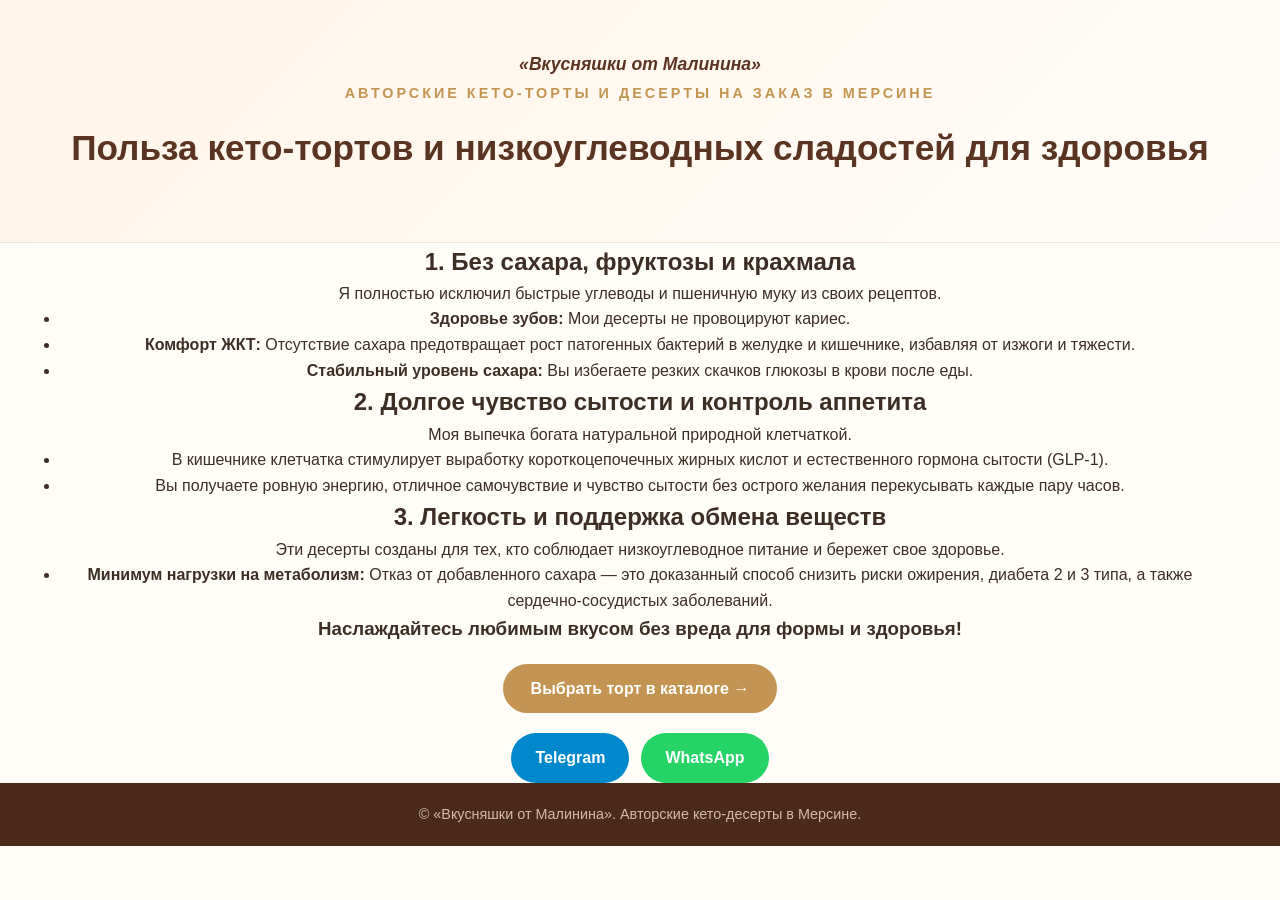
==== keto-health.html @ 3f53e6ff "Add keto health benefits page in Russian" ====
<!DOCTYPE html>
<html lang="ru">
<head>
    <meta charset="UTF-8">
    <meta name="viewport" content="width=device-width, initial-scale=1.0">
    <title>Польза кето-тортов — Вкусняшки от Малинина</title>
    <link rel="stylesheet" href="style.css">
</head>
<body>

    <!-- Шапка страницы -->
    <header class="main-header">
        <div class="container">
            <p class="brand-slogan">«Вкусняшки от Малинина»</p>
            <p class="brand">Авторские кето-торты и десерты на заказ в Мерсине</p>
            <h1>Польза кето-тортов и низкоуглеводных сладостей для здоровья</h1>
        </div>
    </header>

    <!-- Основной контент -->
    <main class="container">
        
        <section class="health-benefits">
            
            <!-- Блок 1 -->
            <article class="benefit-card">
                <h2>1. Без сахара, фруктозы и крахмала</h2>
                <p>Я полностью исключил быстрые углеводы и пшеничную муку из своих рецептов.</p>
                <ul>
                    <li><strong>Здоровье зубов:</strong> Мои десерты не провоцируют кариес.</li>
                    <li><strong>Комфорт ЖКТ:</strong> Отсутствие сахара предотвращает рост патогенных бактерий в желудке и кишечнике, избавляя от изжоги и тяжести.</li>
                    <li><strong>Стабильный уровень сахара:</strong> Вы избегаете резких скачков глюкозы в крови после еды.</li>
                </ul>
            </article>

            <!-- Блок 2 -->
            <article class="benefit-card">
                <h2>2. Долгое чувство сытости и контроль аппетита</h2>
                <p>Моя выпечка богата натуральной природной клетчаткой.</p>
                <ul>
                    <li>В кишечнике клетчатка стимулирует выработку короткоцепочечных жирных кислот и естественного гормона сытости (GLP-1).</li>
                    <li>Вы получаете ровную энергию, отличное самочувствие и чувство сытости без острого желания перекусывать каждые пару часов.</li>
                </ul>
            </article>

            <!-- Блок 3 -->
            <article class="benefit-card">
                <h2>3. Легкость и поддержка обмена веществ</h2>
                <p>Эти десерты созданы для тех, кто соблюдает низкоуглеводное питание и бережет свое здоровье.</p>
                <ul>
                    <li><strong>Минимум нагрузки на метаболизм:</strong> Отказ от добавленного сахара — это доказанный способ снизить риски ожирения, диабета 2 и 3 типа, а также сердечно-сосудистых заболеваний.</li>
                </ul>
            </article>

            <!-- Призыв и кнопки -->
            <div class="cta-block">
                <h3>Наслаждайтесь любимым вкусом без вреда для формы и здоровья!</h3>
                
                <div class="cta-buttons">
                    <a href="index.html#catalog" class="btn btn-primary">Выбрать торт в каталоге →</a>
                </div>

                <div class="header-messengers">
                    <a href="https://t.me/Mersinwellness" target="_blank" rel="noopener noreferrer" class="btn btn-telegram">
                        Telegram
                    </a>
                    <a href="https://wa.me/9052059288" target="_blank" rel="noopener noreferrer" class="btn btn-whatsapp">
                        WhatsApp
                    </a>
                </div>
            </div>

        </section>

    </main>

    <!-- Подвал -->
    <footer class="main-footer">
        <div class="container">
            <p>© «Вкусняшки от Малинина». Авторские кето-десерты в Мерсине.</p>
        </div>
    </footer>

</body>
</html>
---- style.css ----
/* Сброс стилей */
* {
    margin: 0;
    padding: 0;
    box-sizing: border-box;
}

/* Цветовые переменные */
:root {
    --bg-main: #fffdf8;
    --bg-section: #fffaf4;
    --text-primary: #3d2e25;
    --text-heading: #5a3420;
    --accent-gold: #c49552;
    --accent-gold-hover: #a87d3e;
    --tg-color: #0088cc;
    --tg-color-hover: #0077b3;
    --wa-color: #25d366;
    --wa-color-hover: #1eaa53;
}

/* Базовые настройки страницы */
html {
    scroll-behavior: smooth;
}

body {
    font-family: "Segoe UI", Arial, sans-serif;
    background: var(--bg-main);
    color: var(--text-primary);
    line-height: 1.6;
    text-align: center; /* Главный параметр для выравнивания текста по центру */
}

.container {
    max-width: 1200px;
    margin: 0 auto;
    padding: 0 20px;
}

/* Шапка сайта */
.main-header {
    background: linear-gradient(135deg, #fff5e8, #fefcf8);
    text-align: center;
    padding: 50px 20px;
    border-bottom: 1px solid #f2e6d8;
}
.brand-slogan {
    font-size: 1.1rem;
    font-style: italic;
    font-weight: 600;
    color: var(--text-heading);
    margin-bottom: 4px;
    text-align: center;
}
.brand {
    font-size: 0.9rem;
    letter-spacing: 3px;
    text-transform: uppercase;
    margin-bottom: 15px;
    color: var(--accent-gold);
    font-weight: bold;
    text-align: center;
}

.main-header h1 {
    font-size: 2.2rem;
    margin-bottom: 15px;
    color: var(--text-heading);
    text-align: center;
}

.subtitle-benefits {
    font-size: 1.05rem;
    color: #6a4127;
    font-weight: 600;
    margin-bottom: 12px;
    text-align: center;
}

.main-header .subtitle {
    font-size: 1rem;
    color: #8a6a54;
    font-weight: 500;
    margin-bottom: 20px;
    text-align: center;
}

.header-messengers {
    display: flex;
    justify-content: center;
    align-items: center;
    gap: 12px;
    flex-wrap: wrap;
    margin-top: 20px;
}

/* Блок Hero */
.hero {
    max-width: 900px;
    margin: auto;
    padding: 50px 20px;
    text-align: center;
}

.hero h2 {
    font-size: 1.8rem;
    color: #6a4127;
    margin-bottom: 25px;
    text-align: center;
}

.hero .features p {
    max-width: 800px;
    margin: 12px auto;
    font-size: 1rem;
    text-align: center;
}

/* Общие стили для кнопок */
.btn {
    display: inline-flex;
    align-items: center;
    justify-content: center;
    gap: 8px;
    padding: 12px 24px;
    border-radius: 50px;
    text-decoration: none;
    font-weight: 600;
    transition: background-color 0.3s, transform 0.2s, box-shadow 0.3s;
    text-align: center;
}

.btn:hover {
    transform: translateY(-2px);
}

.btn-primary {
    background: var(--accent-gold);
    color: #fff;
    margin-top: 20px;
    font-size: 1rem;
    padding: 12px 28px;
}

.btn-primary:hover {
    background: var(--accent-gold-hover);
    box-shadow: 0 5px 15px rgba(196, 149, 82, 0.4);
}

/* Цвета мессенджеров */
.btn-telegram {
    background: var(--tg-color);
    color: #fff;
}

.btn-telegram:hover {
    background: var(--tg-color-hover);
    box-shadow: 0 4px 12px rgba(0, 136, 204, 0.3);
}

.btn-whatsapp {
    background: var(--wa-color);
    color: #fff;
}

.btn-whatsapp:hover {
    background: var(--wa-color-hover);
    box-shadow: 0 4px 12px rgba(37, 211, 102, 0.3);
}

/* Секция Каталога */
.catalog {
    padding: 50px 20px;
    background: var(--bg-section);
    text-align: center;
}

.catalog h2 {
    text-align: center;
    font-size: 2rem;
    margin-bottom: 30px;
    color: var(--text-heading);
}

/* Сетка карточек товаров: 2 в ряд */
.products {
    display: grid;
    grid-template-columns: repeat(2, 1fr);
    gap: 15px;
    max-width: 700px;
    margin: 0 auto;
}

.card {
    background: #ffffff;
    border-radius: 16px;
    overflow: hidden;
    box-shadow: 0 4px 15px rgba(0, 0, 0, 0.06);
    transition: transform 0.3s, box-shadow 0.3s;
    display: flex;
    flex-direction: column;
    align-items: center;
    text-align: center;
}

.card:hover {
    transform: translateY(-4px);
    box-shadow: 0 10px 25px rgba(0, 0, 0, 0.12);
}

.card-img {
    width: 100%;
    height: 140px;
    object-fit: cover;
    display: block;
}

.card-content {
    padding: 12px;
    display: flex;
    flex-direction: column;
    align-items: center;
    justify-content: space-between;
    flex-grow: 1;
    width: 100%;
    text-align: center;
}

.card-content h3 {
    font-size: 1rem;
    color: var(--text-heading);
    margin-bottom: 6px;
    line-height: 1.3;
    text-align: center;
}

.card-content p {
    color: #666;
    font-size: 0.85rem;
    margin-bottom: 10px;
    flex-grow: 1;
    text-align: center;
}

/* Ценник */
.price {
    display: inline-block;
    background: var(--accent-gold);
    color: #ffffff;
    padding: 4px 12px;
    border-radius: 14px;
    font-weight: 700;
    font-size: 0.95rem;
    margin: 0 auto 10px auto;
    width: fit-content;
    text-align: center;
}

/* Кнопки заказа в карточках */
.card-actions {
    display: flex;
    gap: 6px;
    width: 100%;
}

.btn-order {
    flex: 1;
    padding: 7px 0;
    border-radius: 8px;
    text-decoration: none;
    font-weight: 600;
    font-size: 0.8rem;
    text-align: center;
    color: #fff;
    transition: background-color 0.3s, opacity 0.2s;
}

.btn-order.btn-tg {
    background: var(--tg-color);
}

.btn-order.btn-tg:hover {
    background: var(--tg-color-hover);
}

.btn-order.btn-wa {
    background: var(--wa-color);
}

.btn-order.btn-wa:hover {
    background: var(--wa-color-hover);
}

/* Секция Контактов */
.contacts {
    padding: 50px 20px;
    text-align: center;
    background: var(--bg-main);
}

.contacts h2 {
    font-size: 1.8rem;
    color: var(--text-heading);
    margin-bottom: 12px;
    text-align: center;
}

.contacts p {
    font-size: 1rem;
    margin-bottom: 25px;
    text-align: center;
}

.contact-links {
    display: flex;
    justify-content: center;
    align-items: center;
    gap: 15px;
    flex-wrap: wrap;
}

.icon-gif {
    width: 22px;
    height: 22px;
    vertical-align: middle;
}

.btn-telegram-lg, .btn-whatsapp-lg {
    display: inline-flex;
    align-items: center;
    justify-content: center;
    gap: 10px;
    padding: 14px 28px;
    font-size: 1rem;
    border-radius: 50px;
    text-decoration: none;
    font-weight: 700;
    color: #fff;
    transition: background-color 0.3s, transform 0.2s, box-shadow 0.3s;
    text-align: center;
}

.btn-telegram-lg {
    background: var(--tg-color);
}

.btn-telegram-lg:hover {
    background: var(--tg-color-hover);
    box-shadow: 0 6px 20px rgba(0, 136, 204, 0.35);
}

.btn-whatsapp-lg {
    background: var(--wa-color);
}

.btn-whatsapp-lg:hover {
    background: var(--wa-color-hover);
    box-shadow: 0 6px 20px rgba(37, 211, 102, 0.35);
}

/* Подвал */
footer {
    background: #4a2a19;
    color: #d1bcac;
    text-align: center;
    padding: 20px;
    font-size: 0.9rem;
}

footer p {
    text-align: center;
}

/* Адаптив под мобильные устройства */
@media (max-width: 500px) {
    .products {
        gap: 10px;
        padding: 0;
    }

    .card-img {
        height: 110px;
    }

    .card-content {
        padding: 8px;
    }

    .card-content h3 {
        font-size: 0.85rem;
    }

    .card-content p {
        font-size: 0.75rem;
    }

    .price {
        font-size: 0.85rem;
        padding: 3px 8px;
    }

    .btn-order {
        font-size: 0.7rem;
        padding: 5px 0;
    }

    .main-header h1 {
        font-size: 1.6rem;
    }

    .hero h2, .catalog h2, .contacts h2 {
        font-size: 1.4rem;
    }

    .contact-links {
        flex-direction: column;
    }

    .btn-telegram-lg, .btn-whatsapp-lg {
        width: 100%;
    }
}
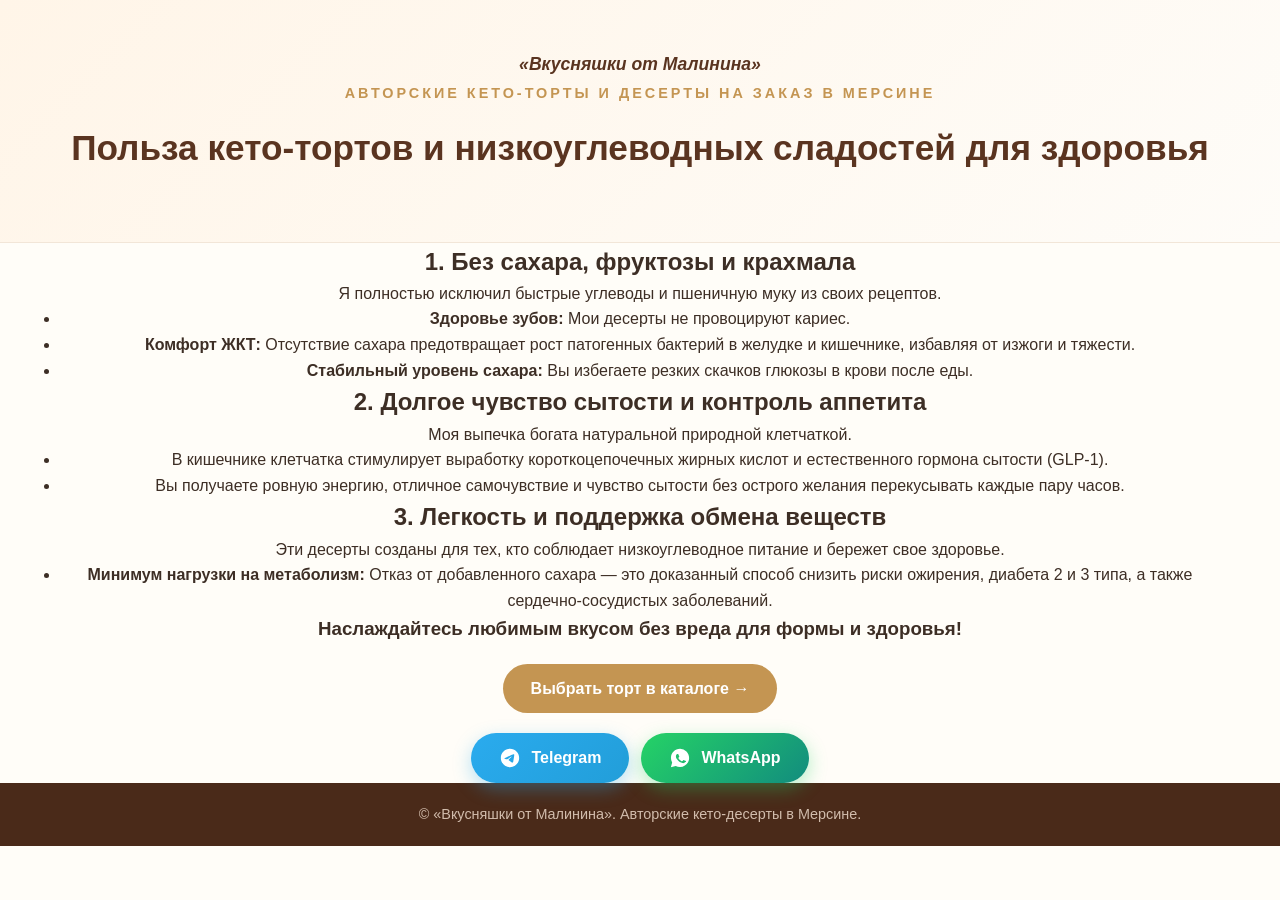
==== commit 8ab9c523: "Update messenger links with new button styles" ====
--- a/keto-health.html
+++ b/keto-health.html
@@ -3,7 +3,7 @@
 <head>
     <meta charset="UTF-8">
     <meta name="viewport" content="width=device-width, initial-scale=1.0">
-    <title>Польза кето-тортов — Вкусняшки от Малинина</title>
+    <title>Польза кето-тортов — "Вкусняшки от Малинина"</title>
     <link rel="stylesheet" href="style.css">
 </head>
 <body>
@@ -60,14 +60,20 @@
                     <a href="index.html#catalog" class="btn btn-primary">Выбрать торт в каталоге →</a>
                 </div>
 
-                <div class="header-messengers">
-                    <a href="https://t.me/Mersinwellness" target="_blank" rel="noopener noreferrer" class="btn btn-telegram">
-                        Telegram
-                    </a>
-                    <a href="https://wa.me/9052059288" target="_blank" rel="noopener noreferrer" class="btn btn-whatsapp">
-                        WhatsApp
-                    </a>
-                </div>
+               <div class="header-messengers">
+    <a href="https://t.me/Mersinwellness" target="_blank" rel="noopener noreferrer" class="consult-btn telegram">
+        <svg width="22" height="22" viewBox="0 0 24 24" fill="currentColor">
+            <path d="M12 2C6.48 2 2 6.48 2 12s4.48 10 10 10 10-4.48 10-10S17.52 2 12 2zm4.64 6.8c-.15 1.58-.8 5.42-1.13 7.19-.14.75-.42 1-.68 1.03-.58.05-1.02-.38-1.58-.75-.88-.58-1.38-.94-2.23-1.5-.99-.65-.35-1.01.22-1.59.15-.15 2.71-2.48 2.76-2.69a.2.2 0 00-.05-.18c-.06-.05-.14-.03-.21-.02-.09.02-1.49.95-4.22 2.79-.4.27-.76.41-1.08.4-.36-.01-1.04-.2-1.55-.37-.63-.2-1.12-.31-1.08-.66.02-.18.27-.36.74-.55 2.92-1.27 4.86-2.11 5.83-2.51 2.78-1.16 3.35-1.36 3.73-1.36.08 0 .27.02.39.12.1.08.13.19.14.27-.01.06.01.24 0 .38z"/>
+        </svg>
+        Telegram
+    </a>
+    <a href="https://wa.me/9052059288" target="_blank" rel="noopener noreferrer" class="consult-btn whatsapp">
+        <svg width="22" height="22" viewBox="0 0 24 24" fill="currentColor">
+            <path d="M12.04 2c-5.46 0-9.91 4.45-9.91 9.91 0 1.75.46 3.45 1.32 4.95L2.05 22l5.25-1.38c1.45.79 3.08 1.21 4.74 1.21 5.46 0 9.91-4.45 9.91-9.91 0-2.65-1.03-5.14-2.9-7.01A9.816 9.816 0 0012.04 2zm5.82 14.08c-.25.7-.84 1.26-1.56 1.5-.47.16-1.09.29-3.17-.57-2.66-1.1-4.38-3.82-4.51-4-.13-.18-1.08-1.44-1.08-2.75 0-1.31.69-1.95.93-2.22.25-.27.54-.34.72-.34.18 0 .36 0 .52.01.17.01.4.01.58.45.23.57.77 1.88.84 2.02.07.14.11.31.02.49-.09.18-.14.29-.28.45-.14.16-.3.35-.43.47-.14.13-.29.28-.13.56.16.28.72 1.19 1.55 1.93 1.07.95 1.97 1.25 2.25 1.39.28.14.44.12.6-.07.16-.18.69-.8.87-1.08.18-.28.36-.23.6-.14.25.09 1.56.74 1.83.87.27.13.45.2.52.31.07.11.07.64-.18 1.34z"/>
+        </svg>
+        WhatsApp
+    </a>
+</div>
             </div>
 
         </section>
--- a/style.css
+++ b/style.css
@@ -1,4 +1,4 @@
-/* Сброс стилей */
+/* Стиль 2*/
 * {
     margin: 0;
     padding: 0;
@@ -29,7 +29,7 @@
     background: var(--bg-main);
     color: var(--text-primary);
     line-height: 1.6;
-    text-align: center; /* Главный параметр для выравнивания текста по центру */
+    text-align: center;
 }
 
 .container {
@@ -45,6 +45,7 @@
     padding: 50px 20px;
     border-bottom: 1px solid #f2e6d8;
 }
+
 .brand-slogan {
     font-size: 1.1rem;
     font-style: italic;
@@ -53,6 +54,7 @@
     margin-bottom: 4px;
     text-align: center;
 }
+
 .brand {
     font-size: 0.9rem;
     letter-spacing: 3px;
@@ -117,7 +119,79 @@
     text-align: center;
 }
 
-/* Общие стили для кнопок */
+/* КНОПКА ССЫЛКИ НА СТАТЬЮ (.more-btn) */
+.more-btn {
+    display: inline-block;
+    margin: 20px auto;
+    padding: 12px 28px;
+    border-radius: 50px;
+    background-color: #ffffff;
+    color: #e11d48;
+    font-weight: 700;
+    font-size: 0.95rem;
+    text-decoration: none;
+    border: 2px solid #e11d48;
+    box-shadow: 0 6px 18px rgba(225, 29, 72, 0.25);
+    transition: all 0.3s ease;
+}
+
+.more-btn:hover {
+    background-color: #e11d48;
+    color: #ffffff;
+    box-shadow: 0 8px 22px rgba(225, 29, 72, 0.45);
+    transform: translateY(-2px);
+}
+
+.more-btn:active {
+    transform: translateY(1px);
+    box-shadow: 0 3px 10px rgba(225, 29, 72, 0.2);
+}
+
+/* Стили для кнопок мессенджеров (.consult-btn) */
+.consult-btn {
+    display: inline-flex;
+    align-items: center;
+    justify-content: center;
+    gap: 10px;
+    padding: 12px 28px;
+    border-radius: 50px;
+    font-size: 1rem;
+    font-weight: 700;
+    text-decoration: none;
+    color: #ffffff;
+    transition: all 0.3s ease;
+    box-shadow: 0 4px 15px rgba(0, 0, 0, 0.15);
+}
+
+.consult-btn img {
+    width: 24px;
+    height: 24px;
+    display: block;
+}
+
+.consult-btn:hover {
+    transform: translateY(-3px);
+}
+
+.consult-btn.telegram {
+    background: linear-gradient(135deg, #2AABEE, #229ED9);
+    box-shadow: 0 6px 18px rgba(42, 171, 238, 0.35);
+}
+
+.consult-btn.telegram:hover {
+    background: linear-gradient(135deg, #32b5f9, #1f93cc);
+}
+
+.consult-btn.whatsapp {
+    background: linear-gradient(135deg, #25D366, #128C7E);
+    box-shadow: 0 6px 18px rgba(37, 211, 102, 0.35);
+}
+
+.consult-btn.whatsapp:hover {
+    background: linear-gradient(135deg, #28e16d, #0f7a6e);
+}
+
+/* Общие стили для остальных кнопок */
 .btn {
     display: inline-flex;
     align-items: center;
@@ -148,27 +222,6 @@
     box-shadow: 0 5px 15px rgba(196, 149, 82, 0.4);
 }
 
-/* Цвета мессенджеров */
-.btn-telegram {
-    background: var(--tg-color);
-    color: #fff;
-}
-
-.btn-telegram:hover {
-    background: var(--tg-color-hover);
-    box-shadow: 0 4px 12px rgba(0, 136, 204, 0.3);
-}
-
-.btn-whatsapp {
-    background: var(--wa-color);
-    color: #fff;
-}
-
-.btn-whatsapp:hover {
-    background: var(--wa-color-hover);
-    box-shadow: 0 4px 12px rgba(37, 211, 102, 0.3);
-}
-
 /* Секция Каталога */
 .catalog {
     padding: 50px 20px;
@@ -183,7 +236,7 @@
     color: var(--text-heading);
 }
 
-/* Сетка карточек товаров: 2 в ряд */
+/* Сетка карточек товаров */
 .products {
     display: grid;
     grid-template-columns: repeat(2, 1fr);
@@ -243,7 +296,6 @@
     text-align: center;
 }
 
-/* Ценник */
 .price {
     display: inline-block;
     background: var(--accent-gold);
@@ -257,7 +309,6 @@
     text-align: center;
 }
 
-/* Кнопки заказа в карточках */
 .card-actions {
     display: flex;
     gap: 6px;
@@ -276,21 +327,11 @@
     transition: background-color 0.3s, opacity 0.2s;
 }
 
-.btn-order.btn-tg {
-    background: var(--tg-color);
-}
-
-.btn-order.btn-tg:hover {
-    background: var(--tg-color-hover);
-}
-
-.btn-order.btn-wa {
-    background: var(--wa-color);
-}
-
-.btn-order.btn-wa:hover {
-    background: var(--wa-color-hover);
-}
+.btn-order.btn-tg { background: var(--tg-color); }
+.btn-order.btn-tg:hover { background: var(--tg-color-hover); }
+
+.btn-order.btn-wa { background: var(--wa-color); }
+.btn-order.btn-wa:hover { background: var(--wa-color-hover); }
 
 /* Секция Контактов */
 .contacts {
@@ -320,45 +361,6 @@
     flex-wrap: wrap;
 }
 
-.icon-gif {
-    width: 22px;
-    height: 22px;
-    vertical-align: middle;
-}
-
-.btn-telegram-lg, .btn-whatsapp-lg {
-    display: inline-flex;
-    align-items: center;
-    justify-content: center;
-    gap: 10px;
-    padding: 14px 28px;
-    font-size: 1rem;
-    border-radius: 50px;
-    text-decoration: none;
-    font-weight: 700;
-    color: #fff;
-    transition: background-color 0.3s, transform 0.2s, box-shadow 0.3s;
-    text-align: center;
-}
-
-.btn-telegram-lg {
-    background: var(--tg-color);
-}
-
-.btn-telegram-lg:hover {
-    background: var(--tg-color-hover);
-    box-shadow: 0 6px 20px rgba(0, 136, 204, 0.35);
-}
-
-.btn-whatsapp-lg {
-    background: var(--wa-color);
-}
-
-.btn-whatsapp-lg:hover {
-    background: var(--wa-color-hover);
-    box-shadow: 0 6px 20px rgba(37, 211, 102, 0.35);
-}
-
 /* Подвал */
 footer {
     background: #4a2a19;
@@ -366,10 +368,6 @@
     text-align: center;
     padding: 20px;
     font-size: 0.9rem;
-}
-
-footer p {
-    text-align: center;
 }
 
 /* Адаптив под мобильные устройства */
@@ -417,7 +415,29 @@
         flex-direction: column;
     }
 
-    .btn-telegram-lg, .btn-whatsapp-lg {
+    .consult-btn {
         width: 100%;
     }
-}
+    /* Принудительная овальная кнопка ссылки на статью */
+a.more-btn {
+    display: inline-block !important;
+    margin: 20px auto !important;
+    padding: 12px 28px !important;
+    border-radius: 50px !important;
+    background-color: #ffffff !important;
+    color: #e11d48 !important;
+    font-weight: 700 !important;
+    font-size: 0.95rem !important;
+    text-decoration: none !important;
+    border: 2px solid #e11d48 !important;
+    box-shadow: 0 6px 18px rgba(225, 29, 72, 0.25) !important;
+    transition: all 0.3s ease !important;
+}
+
+a.more-btn:hover {
+    background-color: #e11d48 !important;
+    color: #ffffff !important;
+    box-shadow: 0 8px 22px rgba(225, 29, 72, 0.45) !important;
+    transform: translateY(-2px) !important;
+}
+}
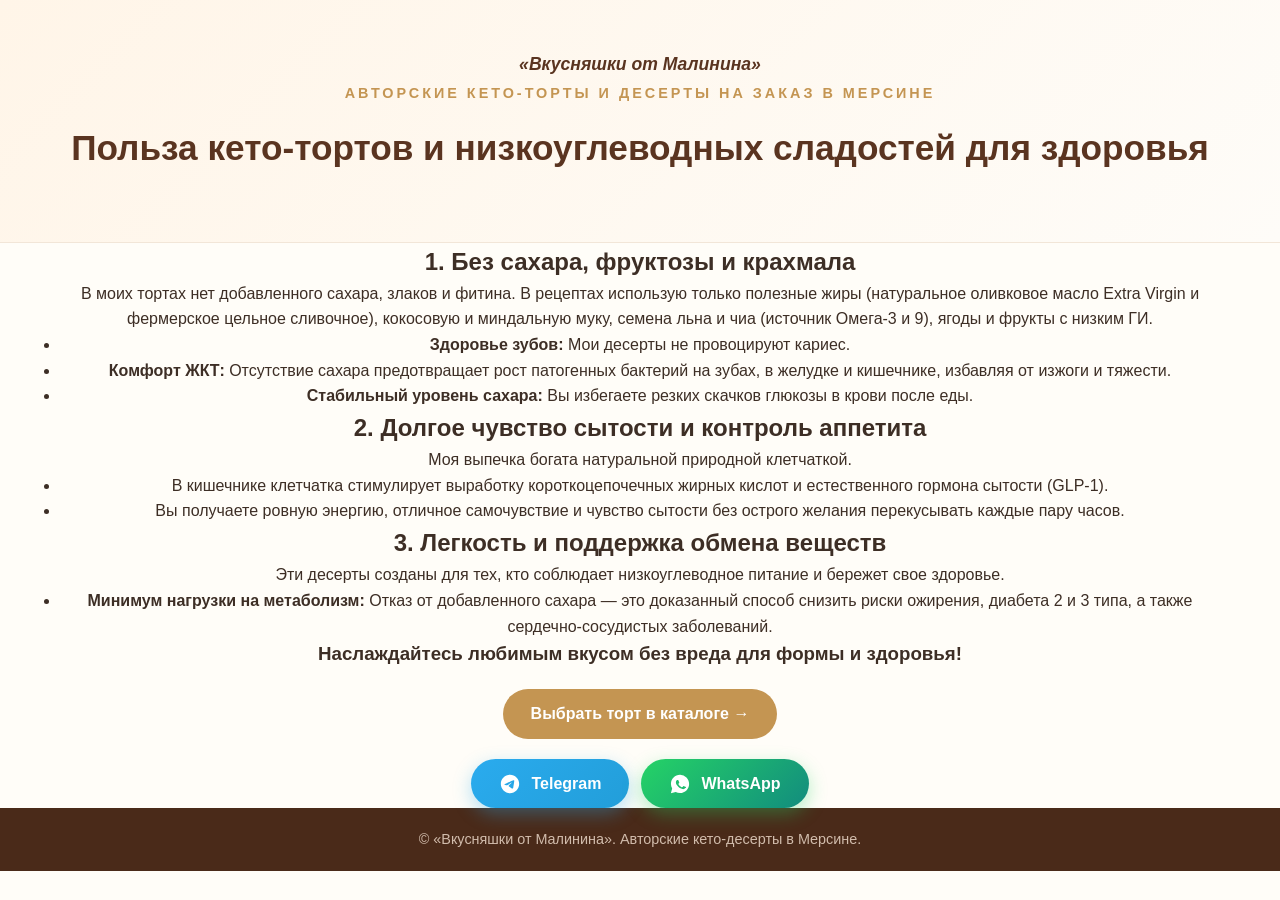
==== commit 1d8840b6: "Update health benefits description in keto-health.html" ====
--- a/keto-health.html
+++ b/keto-health.html
@@ -25,10 +25,11 @@
             <!-- Блок 1 -->
             <article class="benefit-card">
                 <h2>1. Без сахара, фруктозы и крахмала</h2>
-                <p>Я полностью исключил быстрые углеводы и пшеничную муку из своих рецептов.</p>
+                <p>В моих тортах нет добавленного сахара, злаков и фитина. В рецептах использую только полезные жиры (натуральное оливковое масло Extra Virgin и фермерское цельное сливочное),
+                    кокосовую и миндальную муку, семена льна и чиа (источник Омега-3 и 9), ягоды и фрукты с низким ГИ.</p>
                 <ul>
                     <li><strong>Здоровье зубов:</strong> Мои десерты не провоцируют кариес.</li>
-                    <li><strong>Комфорт ЖКТ:</strong> Отсутствие сахара предотвращает рост патогенных бактерий в желудке и кишечнике, избавляя от изжоги и тяжести.</li>
+                    <li><strong>Комфорт ЖКТ:</strong> Отсутствие сахара предотвращает рост патогенных бактерий на зубах, в желудке и кишечнике, избавляя от изжоги и тяжести.</li>
                     <li><strong>Стабильный уровень сахара:</strong> Вы избегаете резких скачков глюкозы в крови после еды.</li>
                 </ul>
             </article>
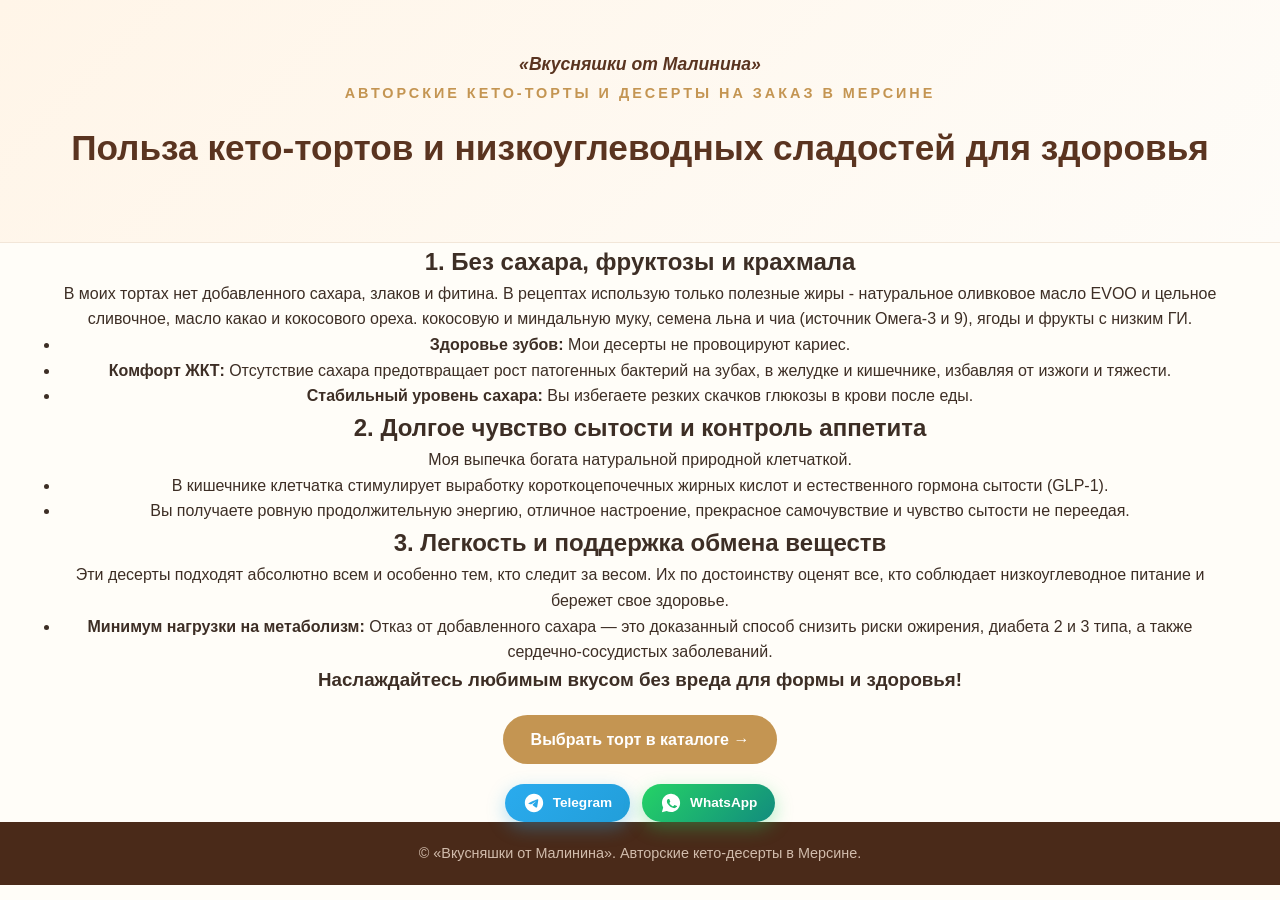
==== commit af265f38: "Refactor text for clarity and readability" ====
--- a/keto-health.html
+++ b/keto-health.html
@@ -25,11 +25,13 @@
             <!-- Блок 1 -->
             <article class="benefit-card">
                 <h2>1. Без сахара, фруктозы и крахмала</h2>
-                <p>В моих тортах нет добавленного сахара, злаков и фитина. В рецептах использую только полезные жиры (натуральное оливковое масло Extra Virgin и фермерское цельное сливочное),
+                <p>В моих тортах нет добавленного сахара, злаков и фитина. В рецептах использую только полезные жиры - натуральное оливковое масло  
+                    EVOO и цельное сливочное, масло какао и кокосового ореха.
                     кокосовую и миндальную муку, семена льна и чиа (источник Омега-3 и 9), ягоды и фрукты с низким ГИ.</p>
                 <ul>
                     <li><strong>Здоровье зубов:</strong> Мои десерты не провоцируют кариес.</li>
-                    <li><strong>Комфорт ЖКТ:</strong> Отсутствие сахара предотвращает рост патогенных бактерий на зубах, в желудке и кишечнике, избавляя от изжоги и тяжести.</li>
+                    <li><strong>Комфорт ЖКТ:</strong> Отсутствие сахара предотвращает рост патогенных бактерий на зубах, в желудке и кишечнике, 
+                        избавляя от изжоги и тяжести.</li>
                     <li><strong>Стабильный уровень сахара:</strong> Вы избегаете резких скачков глюкозы в крови после еды.</li>
                 </ul>
             </article>
@@ -40,16 +42,17 @@
                 <p>Моя выпечка богата натуральной природной клетчаткой.</p>
                 <ul>
                     <li>В кишечнике клетчатка стимулирует выработку короткоцепочечных жирных кислот и естественного гормона сытости (GLP-1).</li>
-                    <li>Вы получаете ровную энергию, отличное самочувствие и чувство сытости без острого желания перекусывать каждые пару часов.</li>
+                    <li>Вы получаете ровную продолжительную энергию, отличное настроение, прекрасное самочувствие и чувство сытости не переедая.</li>
                 </ul>
             </article>
 
             <!-- Блок 3 -->
             <article class="benefit-card">
                 <h2>3. Легкость и поддержка обмена веществ</h2>
-                <p>Эти десерты созданы для тех, кто соблюдает низкоуглеводное питание и бережет свое здоровье.</p>
+                <p>Эти десерты подходят абсолютно всем и особенно тем, кто следит за весом. Их по достоинству оценят все, кто соблюдает низкоуглеводное питание и бережет свое здоровье.</p>
                 <ul>
-                    <li><strong>Минимум нагрузки на метаболизм:</strong> Отказ от добавленного сахара — это доказанный способ снизить риски ожирения, диабета 2 и 3 типа, а также сердечно-сосудистых заболеваний.</li>
+                    <li><strong>Минимум нагрузки на метаболизм:</strong> Отказ от добавленного сахара — это доказанный способ снизить риски ожирения, 
+                        диабета 2 и 3 типа, а также сердечно-сосудистых заболеваний.</li>
                 </ul>
             </article>
 
--- a/style.css
+++ b/style.css
@@ -1,11 +1,12 @@
-/* Стиль 2*/
+/* ==========================================
+   1. СБРОС И ЦВЕТОВЫЕ ПЕРЕМЕННЫЕ
+   ========================================== */
 * {
     margin: 0;
     padding: 0;
     box-sizing: border-box;
 }
 
-/* Цветовые переменные */
 :root {
     --bg-main: #fffdf8;
     --bg-section: #fffaf4;
@@ -19,7 +20,6 @@
     --wa-color-hover: #1eaa53;
 }
 
-/* Базовые настройки страницы */
 html {
     scroll-behavior: smooth;
 }
@@ -38,7 +38,9 @@
     padding: 0 20px;
 }
 
-/* Шапка сайта */
+/* ==========================================
+   2. ШАПКА И HERO
+   ========================================== */
 .main-header {
     background: linear-gradient(135deg, #fff5e8, #fefcf8);
     text-align: center;
@@ -97,7 +99,6 @@
     margin-top: 20px;
 }
 
-/* Блок Hero */
 .hero {
     max-width: 900px;
     margin: auto;
@@ -119,7 +120,10 @@
     text-align: center;
 }
 
-/* КНОПКА ССЫЛКИ НА СТАТЬЮ (.more-btn) */
+/* ==========================================
+   3. КНОПКИ И ССЫЛКИ
+   ========================================== */
+/* Базовая овалая кнопка (.more-btn) */
 .more-btn {
     display: inline-block;
     margin: 20px auto;
@@ -147,25 +151,39 @@
     box-shadow: 0 3px 10px rgba(225, 29, 72, 0.2);
 }
 
-/* Стили для кнопок мессенджеров (.consult-btn) */
+/* Нежно-голубая кнопка для блока отзывов */
+.reviews-preview .more-btn {
+    background-color: #e0f2fe;
+    color: #0369a1;
+    border-color: #bae6fd;
+    box-shadow: 0 6px 18px rgba(3, 105, 161, 0.2);
+}
+
+.reviews-preview .more-btn:hover {
+    background-color: #bae6fd;
+    color: #0c4a6e;
+    box-shadow: 0 8px 22px rgba(3, 105, 161, 0.35);
+}
+
+/* Уменьшенные кнопки мессенджеров (.consult-btn) */
 .consult-btn {
     display: inline-flex;
     align-items: center;
     justify-content: center;
-    gap: 10px;
-    padding: 12px 28px;
+    gap: 8px;
+    padding: 8px 18px; /* Было 12px 28px */
     border-radius: 50px;
-    font-size: 1rem;
-    font-weight: 700;
+    font-size: 0.85rem; /* Было 1rem */
+    font-weight: 600;
     text-decoration: none;
     color: #ffffff;
     transition: all 0.3s ease;
-    box-shadow: 0 4px 15px rgba(0, 0, 0, 0.15);
+    box-shadow: 0 3px 10px rgba(0, 0, 0, 0.12);
 }
 
 .consult-btn img {
-    width: 24px;
-    height: 24px;
+    width: 18px; /* Было 24px */
+    height: 18px; /* Было 24px */
     display: block;
 }
 
@@ -191,7 +209,7 @@
     background: linear-gradient(135deg, #28e16d, #0f7a6e);
 }
 
-/* Общие стили для остальных кнопок */
+/* Общие кнопки */
 .btn {
     display: inline-flex;
     align-items: center;
@@ -222,7 +240,9 @@
     box-shadow: 0 5px 15px rgba(196, 149, 82, 0.4);
 }
 
-/* Секция Каталога */
+/* ==========================================
+   4. КАТАЛОГ И КАРТОЧКИ
+   ========================================== */
 .catalog {
     padding: 50px 20px;
     background: var(--bg-section);
@@ -236,7 +256,6 @@
     color: var(--text-heading);
 }
 
-/* Сетка карточек товаров */
 .products {
     display: grid;
     grid-template-columns: repeat(2, 1fr);
@@ -333,7 +352,9 @@
 .btn-order.btn-wa { background: var(--wa-color); }
 .btn-order.btn-wa:hover { background: var(--wa-color-hover); }
 
-/* Секция Контактов */
+/* ==========================================
+   5. КОНТАКТЫ И ПОДВАЛ
+   ========================================== */
 .contacts {
     padding: 50px 20px;
     text-align: center;
@@ -361,7 +382,6 @@
     flex-wrap: wrap;
 }
 
-/* Подвал */
 footer {
     background: #4a2a19;
     color: #d1bcac;
@@ -370,7 +390,9 @@
     font-size: 0.9rem;
 }
 
-/* Адаптив под мобильные устройства */
+/* ==========================================
+   6. АДАПТИВ ДЛЯ МОБИЛЬНЫХ УСТРОЙСТВ
+   ========================================== */
 @media (max-width: 500px) {
     .products {
         gap: 10px;
@@ -418,26 +440,4 @@
     .consult-btn {
         width: 100%;
     }
-    /* Принудительная овальная кнопка ссылки на статью */
-a.more-btn {
-    display: inline-block !important;
-    margin: 20px auto !important;
-    padding: 12px 28px !important;
-    border-radius: 50px !important;
-    background-color: #ffffff !important;
-    color: #e11d48 !important;
-    font-weight: 700 !important;
-    font-size: 0.95rem !important;
-    text-decoration: none !important;
-    border: 2px solid #e11d48 !important;
-    box-shadow: 0 6px 18px rgba(225, 29, 72, 0.25) !important;
-    transition: all 0.3s ease !important;
-}
-
-a.more-btn:hover {
-    background-color: #e11d48 !important;
-    color: #ffffff !important;
-    box-shadow: 0 8px 22px rgba(225, 29, 72, 0.45) !important;
-    transform: translateY(-2px) !important;
-}
-}
+}
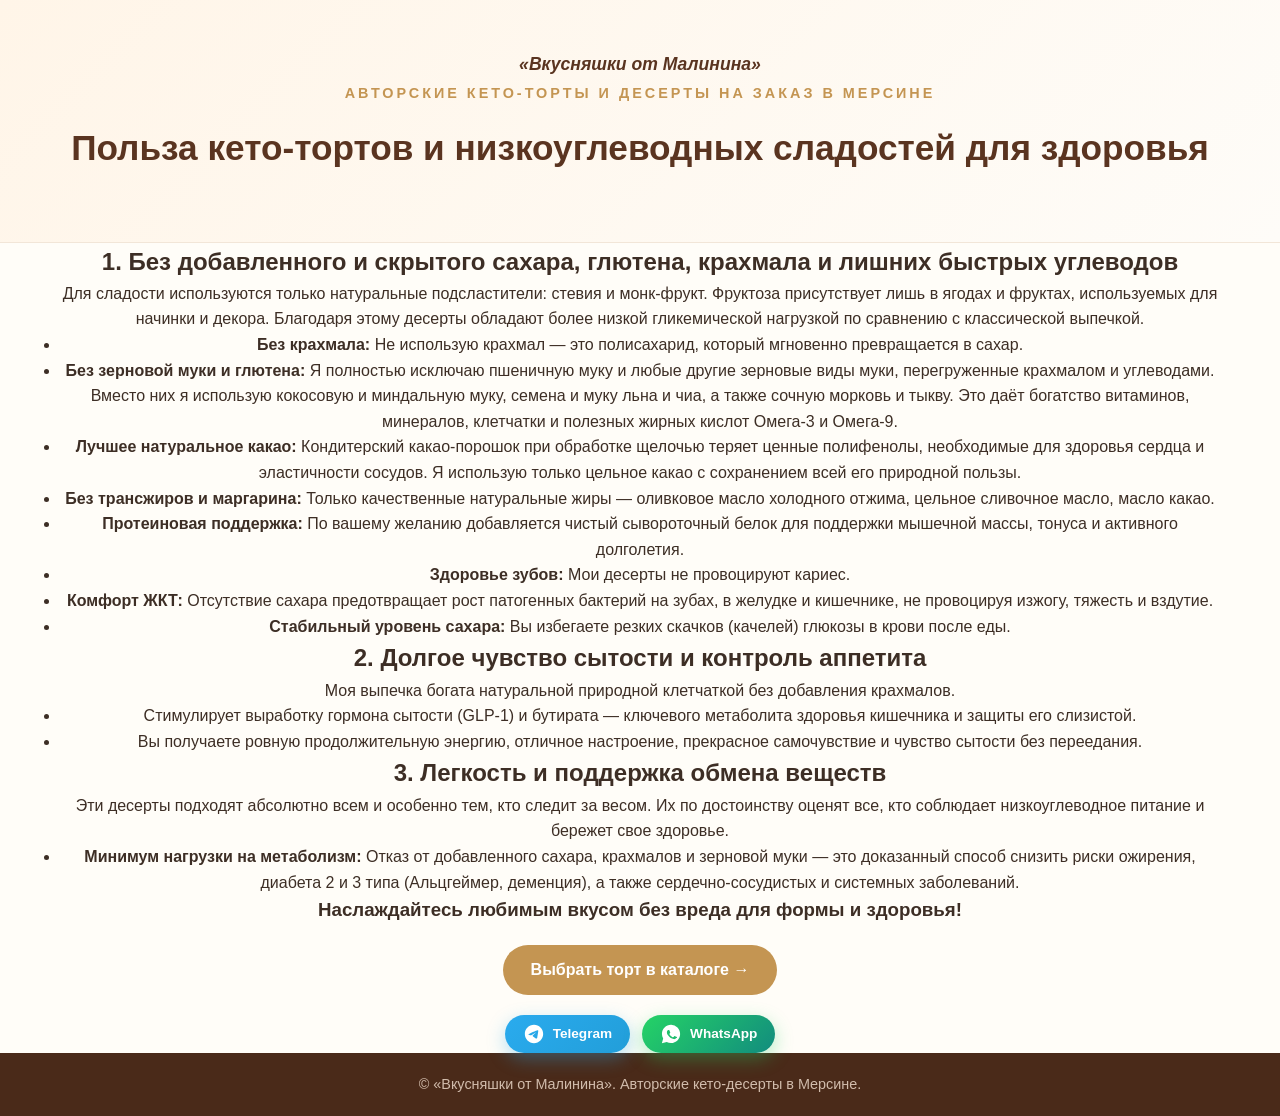
==== commit 123d0d09: "Update keto-health.html" ====
--- a/keto-health.html
+++ b/keto-health.html
@@ -24,41 +24,52 @@
             
             <!-- Блок 1 -->
             <article class="benefit-card">
-                <h2>1. Без сахара, фруктозы и крахмала</h2>
-                <p>В моих тортах нет добавленного сахара, злаков и фитина. В рецептах использую только полезные жиры - натуральное оливковое масло  
-                    EVOO и цельное сливочное, масло какао и кокосового ореха.
-                    кокосовую и миндальную муку, семена льна и чиа (источник Омега-3 и 9), ягоды и фрукты с низким ГИ.</p>
-                <ul>
-                    <li><strong>Здоровье зубов:</strong> Мои десерты не провоцируют кариес.</li>
-                    <li><strong>Комфорт ЖКТ:</strong> Отсутствие сахара предотвращает рост патогенных бактерий на зубах, в желудке и кишечнике, 
-                        избавляя от изжоги и тяжести.</li>
-                    <li><strong>Стабильный уровень сахара:</strong> Вы избегаете резких скачков глюкозы в крови после еды.</li>
-                </ul>
-            </article>
+                <h2>1. Без добавленного и скрытого сахара, глютена, крахмала и лишних быстрых углеводов</h2>
 
-            <!-- Блок 2 -->
-            <article class="benefit-card">
-                <h2>2. Долгое чувство сытости и контроль аппетита</h2>
-                <p>Моя выпечка богата натуральной природной клетчаткой.</p>
-                <ul>
-                    <li>В кишечнике клетчатка стимулирует выработку короткоцепочечных жирных кислот и естественного гормона сытости (GLP-1).</li>
-                    <li>Вы получаете ровную продолжительную энергию, отличное настроение, прекрасное самочувствие и чувство сытости не переедая.</li>
-                </ul>
-            </article>
+<p>
+    Для сладости используются только натуральные подсластители: стевия и монк-фрукт. Фруктоза присутствует 
+    лишь в ягодах и фруктах, используемых для начинки и декора. Благодаря этому десерты обладают более низкой 
+    гликемической нагрузкой по сравнению с классической выпечкой.
+</p>
 
-            <!-- Блок 3 -->
-            <article class="benefit-card">
-                <h2>3. Легкость и поддержка обмена веществ</h2>
-                <p>Эти десерты подходят абсолютно всем и особенно тем, кто следит за весом. Их по достоинству оценят все, кто соблюдает низкоуглеводное питание и бережет свое здоровье.</p>
-                <ul>
-                    <li><strong>Минимум нагрузки на метаболизм:</strong> Отказ от добавленного сахара — это доказанный способ снизить риски ожирения, 
-                        диабета 2 и 3 типа, а также сердечно-сосудистых заболеваний.</li>
-                </ul>
-            </article>
+<ul>
+   <li><strong>Без крахмала:</strong> Не использую крахмал — это полисахарид, который мгновенно превращается в сахар.</li>
+    <li><strong>Без зерновой муки и глютена:</strong> Я полностью исключаю пшеничную муку и любые другие зерновые виды муки, 
+        перегруженные крахмалом и углеводами. Вместо них я использую кокосовую и миндальную муку, семена и муку льна и чиа, 
+        а также сочную морковь и тыкву. Это даёт богатство витаминов, минералов, клетчатки и полезных жирных кислот Омега-3 и Омега-9.</li>
+    <li><strong>Лучшее натуральное какао:</strong> Кондитерский какао-порошок при 
+        обработке щелочью теряет ценные полифенолы, необходимые для здоровья сердца и эластичности сосудов. 
+    Я использую только цельное какао с сохранением всей его природной пользы.</li>
+    <li><strong>Без трансжиров и маргарина:</strong> Только качественные натуральные жиры — оливковое масло холодного отжима, цельное сливочное масло, масло какао.</li>
+    <li><strong>Протеиновая поддержка:</strong> По вашему желанию добавляется чистый сывороточный белок для поддержки мышечной массы, тонуса и активного долголетия.</li>
+    <li><strong>Здоровье зубов:</strong> Мои десерты не провоцируют кариес.</li>
+    <li><strong>Комфорт ЖКТ:</strong> Отсутствие сахара предотвращает рост патогенных бактерий на зубах, в желудке и кишечнике, не провоцируя изжогу, тяжесть и вздутие.</li>
+    <li><strong>Стабильный уровень сахара:</strong> Вы избегаете резких скачков (качелей) глюкозы в крови после еды.</li>
+</ul>
+</article>
 
-            <!-- Призыв и кнопки -->
-            <div class="cta-block">
-                <h3>Наслаждайтесь любимым вкусом без вреда для формы и здоровья!</h3>
+<!-- Блок 2 -->
+<article class="benefit-card">
+    <h2>2. Долгое чувство сытости и контроль аппетита</h2>
+    <p>Моя выпечка богата натуральной природной клетчаткой без добавления крахмалов.</p>
+    <ul>
+        <li>Стимулирует выработку гормона сытости (GLP-1) и бутирата — ключевого метаболита здоровья кишечника и защиты его слизистой.</li>
+        <li>Вы получаете ровную продолжительную энергию, отличное настроение, прекрасное самочувствие и чувство сытости без переедания.</li>
+    </ul>
+</article>
+
+<!-- Блок 3 -->
+<article class="benefit-card">
+    <h2>3. Легкость и поддержка обмена веществ</h2>
+    <p>Эти десерты подходят абсолютно всем и особенно тем, кто следит за весом. Их по достоинству оценят все, кто соблюдает низкоуглеводное питание и бережет свое здоровье.</p>
+    <ul>
+        <li><strong>Минимум нагрузки на метаболизм:</strong> Отказ от добавленного сахара, крахмалов и зерновой муки — это доказанный способ снизить риски ожирения, диабета 2 и 3 типа (Альцгеймер, деменция), а также сердечно-сосудистых и системных заболеваний.</li>
+    </ul>
+</article>
+
+<!-- Призыв и кнопки -->
+<div class="cta-block">
+    <h3>Наслаждайтесь любимым вкусом без вреда для формы и здоровья!</h3>
                 
                 <div class="cta-buttons">
                     <a href="index.html#catalog" class="btn btn-primary">Выбрать торт в каталоге →</a>
--- a/style.css
+++ b/style.css
@@ -1,6 +1,4 @@
-/* ==========================================
-   1. СБРОС И ЦВЕТОВЫЕ ПЕРЕМЕННЫЕ
-   ========================================== */
+/* ===== БАЗОВЫЕ СТИЛИ ===== */
 * {
     margin: 0;
     padding: 0;
@@ -123,32 +121,48 @@
 /* ==========================================
    3. КНОПКИ И ССЫЛКИ
    ========================================== */
-/* Базовая овалая кнопка (.more-btn) */
+/* Овальная кнопка ссылки на статью */
 .more-btn {
-    display: inline-block;
-    margin: 20px auto;
+    display: inline-flex;
+    align-items: center;
+    justify-content: center;
+    gap: 8px;
+    margin: 25px auto 10px auto;
     padding: 12px 28px;
     border-radius: 50px;
     background-color: #ffffff;
-    color: #e11d48;
-    font-weight: 700;
+    color: var(--text-heading);
     font-size: 0.95rem;
+    font-weight: 600;
     text-decoration: none;
-    border: 2px solid #e11d48;
-    box-shadow: 0 6px 18px rgba(225, 29, 72, 0.25);
+    border: 1.5px solid var(--accent-gold);
+    box-shadow: 0 3px 12px rgba(196, 149, 82, 0.15);
     transition: all 0.3s ease;
+    cursor: pointer;
+}
+
+.more-btn .btn-arrow {
+    font-size: 1.1rem;
+    color: var(--accent-gold);
+    transition: transform 0.25s ease, color 0.25s ease;
 }
 
 .more-btn:hover {
-    background-color: #e11d48;
+    background-color: var(--accent-gold);
     color: #ffffff;
-    box-shadow: 0 8px 22px rgba(225, 29, 72, 0.45);
+    border-color: var(--accent-gold);
+    box-shadow: 0 6px 18px rgba(196, 149, 82, 0.3);
     transform: translateY(-2px);
 }
 
+.more-btn:hover .btn-arrow {
+    color: #ffffff;
+    transform: translateX(4px);
+}
+
 .more-btn:active {
-    transform: translateY(1px);
-    box-shadow: 0 3px 10px rgba(225, 29, 72, 0.2);
+    transform: translateY(0);
+    box-shadow: 0 2px 6px rgba(196, 149, 82, 0.2);
 }
 
 /* Нежно-голубая кнопка для блока отзывов */
@@ -156,13 +170,13 @@
     background-color: #e0f2fe;
     color: #0369a1;
     border-color: #bae6fd;
-    box-shadow: 0 6px 18px rgba(3, 105, 161, 0.2);
+    box-shadow: 0 2px 8px rgba(3, 105, 161, 0.12);
 }
 
 .reviews-preview .more-btn:hover {
     background-color: #bae6fd;
     color: #0c4a6e;
-    box-shadow: 0 8px 22px rgba(3, 105, 161, 0.35);
+    box-shadow: 0 4px 12px rgba(3, 105, 161, 0.25);
 }
 
 /* Уменьшенные кнопки мессенджеров (.consult-btn) */
@@ -171,9 +185,9 @@
     align-items: center;
     justify-content: center;
     gap: 8px;
-    padding: 8px 18px; /* Было 12px 28px */
+    padding: 8px 18px;
     border-radius: 50px;
-    font-size: 0.85rem; /* Было 1rem */
+    font-size: 0.85rem;
     font-weight: 600;
     text-decoration: none;
     color: #ffffff;
@@ -182,8 +196,8 @@
 }
 
 .consult-btn img {
-    width: 18px; /* Было 24px */
-    height: 18px; /* Было 24px */
+    width: 18px;
+    height: 18px;
     display: block;
 }
 
@@ -244,7 +258,7 @@
    4. КАТАЛОГ И КАРТОЧКИ
    ========================================== */
 .catalog {
-    padding: 50px 20px;
+    padding: 25px 10px;
     background: var(--bg-section);
     text-align: center;
 }
@@ -394,6 +408,13 @@
    6. АДАПТИВ ДЛЯ МОБИЛЬНЫХ УСТРОЙСТВ
    ========================================== */
 @media (max-width: 500px) {
+    .more-btn {
+        width: 100%;
+        max-width: 320px;
+        padding: 10px 20px;
+        font-size: 0.9rem;
+    }
+
     .products {
         gap: 10px;
         padding: 0;
@@ -440,4 +461,51 @@
     .consult-btn {
         width: 100%;
     }
-}
+
+    /* Выравнивание контейнера почты */
+    .email-section {
+        display: flex;
+        justify-content: center;
+        align-items: center;
+        margin: 35px 0;
+    }
+
+    /* Стиль кнопки Email в общем дизайне сайта */
+    a.mw-email-button {
+        display: inline-flex;
+        align-items: center;
+        justify-content: center;
+        gap: 10px;
+        padding: 12px 28px;
+        background-color: transparent;
+        color: #3d2314;
+        border: 2px solid #3d2314;
+        border-radius: 30px;
+        text-decoration: none;
+        font-size: 15px;
+        font-weight: 600;
+        letter-spacing: 0.3px;
+        transition: all 0.3s ease;
+    }
+
+    /* Иконка конверта */
+    a.mw-email-button .mw-email-icon {
+        font-size: 1.1em;
+        color: #3d2314;
+        transition: color 0.3s ease;
+    }
+
+    /* Эффект при наведении */
+    a.mw-email-button:hover {
+        background-color: #3d2314;
+        color: #f5ebe6;
+        border-color: #3d2314;
+        text-decoration: none;
+        transform: translateY(-2px);
+        box-shadow: 0 4px 15px rgba(61, 35, 20, 0.2);
+    }
+
+    a.mw-email-button:hover .mw-email-icon {
+        color: #f5ebe6;
+    }
+}
